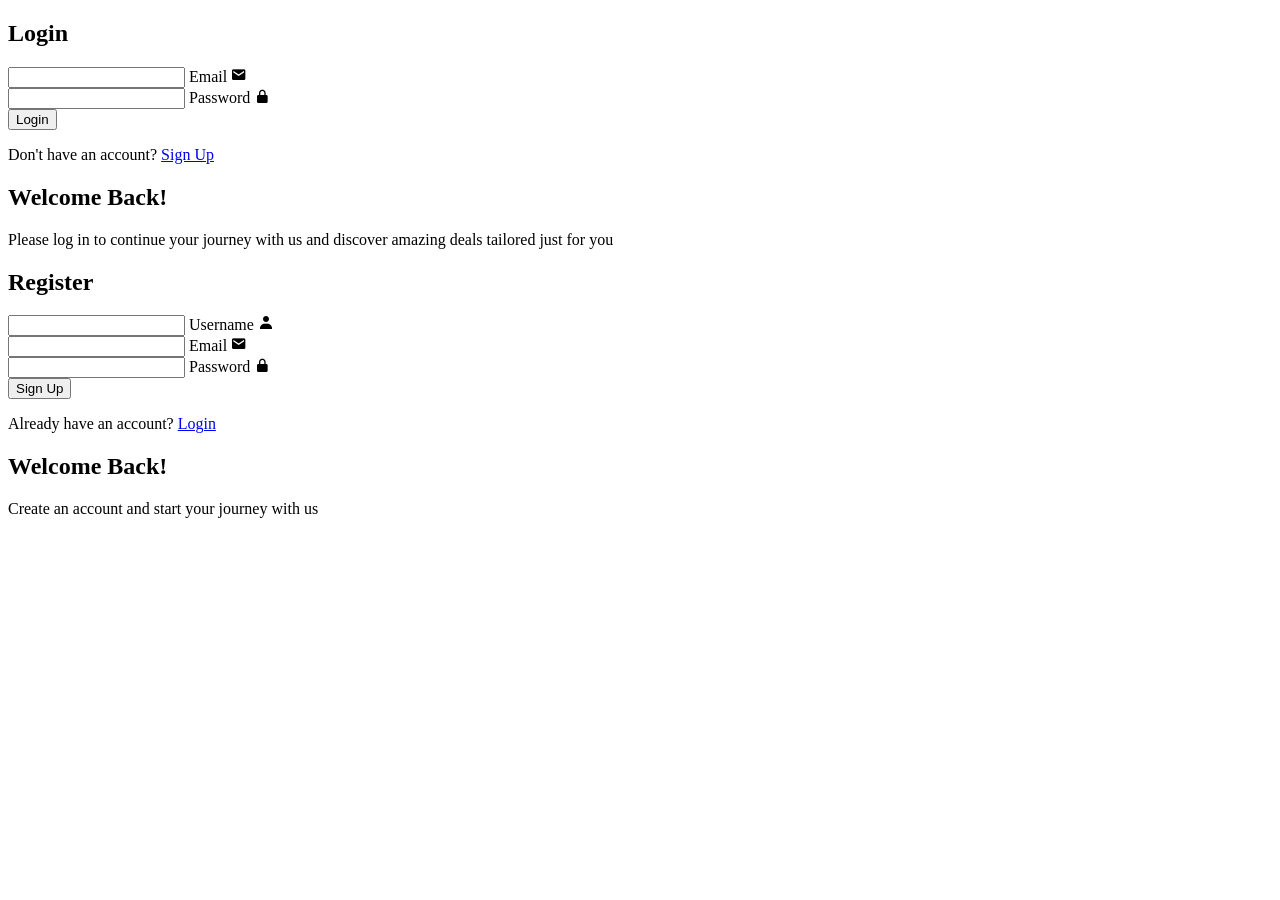
==== index.html @ 2eecbe60 "first commit" ====
<!DOCTYPE html>
<html lang="en">
<head>
    <meta charset="UTF-8">
    <meta name="viewport" content="width=device-width, initial-scale=1.0">
    <link href='https://unpkg.com/boxicons@2.1.4/css/boxicons.min.css' rel='stylesheet'>
    <link rel="stylesheet" href="./Css/style.css">
    <title>Login&Registration</title>
</head>
<body>
    <div class="wrapper">
        <div class="bg-animate"></div>
        <div class="bg-animate2"></div>

        <div class="formLogin Login">
            <h2 class="animation" style="--i:0;--j:21; ">Login</h2>
            <form action="" method="post">
                <div class="inputBox animation" style="--i:1;--j:22;">
                    <input type="email" required="required" autocomplete="off" id="email" placeholder=" " >
                    <label for="email" >Email</label>
                    <i class='bx bxs-envelope'></i>                </div>
                <div class="inputBox animation" style="--i:2;--j:23;">
                    <input type="password" required="required" autocomplete="off">
                    <label for="password">Password</label>
                    <i class='bx bxs-lock-alt'></i>
                </div>
                <div class="inputBox" >
                <button class="btn animation"  style="--i:3;--j:24;" type="submit">Login</button>
                </div>
                <div class="notHaveAcc animation" style="--i:4;--j:25;">
                    <p>Don't have an account?
                    <a href="#" class="registerLink">Sign Up</a></p>
                </div>
            </form>
        </div>
        <div class="loginInfo Login">
            <h2 class="animation" style="--i:0;--j:20;">Welcome Back!</h2>
            <p class="animation" style="--i:1;--j:21;">Please log in to continue your journey with us and discover amazing deals tailored just for you</p>
        </div>


        <div class="formLogin Register">
            <h2 class="animation" style="--i:17;--j:0;" >Register</h2>
            <form action="" method="post">
                <div class="inputBox animation" style="--i:18;--j:1;">
                    <input type="text" required="required" autocomplete="off">
                    <label for="userName">Username</label>
                    <i class='bx bxs-user'></i>
                </div>
                <div class="inputBox animation" style="--i:19;--j:2;">
                    <input type="email" required="required" autocomplete="off" id="email" placeholder=" ">
                    <label for="email">Email</label>
                    <i class='bx bxs-envelope'></i>                </div>
                <div class="inputBox animation" style="--i:20;--j:3;">
                    <input type="password" required="required" autocomplete="off">
                    <label for="password">Password</label>
                    <i class='bx bxs-lock-alt'></i>
                </div>
                <div class="inputBox">
                <button class="btn animation" style="--i:21;--j:4;" type="submit">Sign Up</button>
                </div>
                <div class="notHaveAcc animation" style="--i:22;--j:5;">
                    <p>Already have an account?
                    <a href="#" class="SignInLink">Login</a></p>
                </div>
            </form>
        </div>
        <div class="loginInfo Register">
            <h2 class="animation" style="--i:17; --j:0;">Welcome Back!</h2>
            <p class="animation" style="--i:18; --j:1;">Create an account and start your journey with us</p>
        </div>
    </div>

    <script src="./Js/script.Js"></script>
</body>
</html>
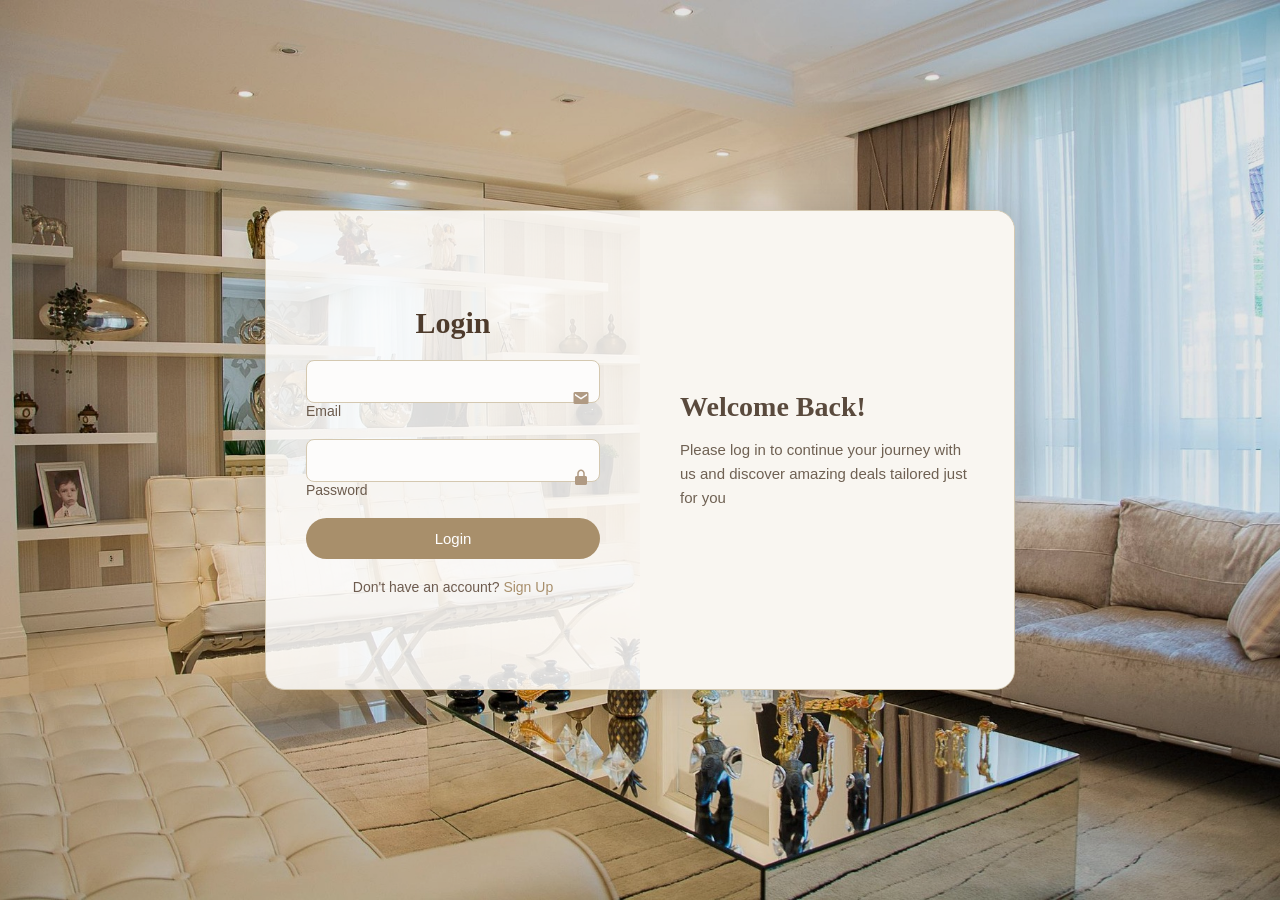
==== commit c105709d: "fix paths" ====
--- a/index.html
+++ b/index.html
@@ -4,7 +4,7 @@
     <meta charset="UTF-8">
     <meta name="viewport" content="width=device-width, initial-scale=1.0">
     <link href='https://unpkg.com/boxicons@2.1.4/css/boxicons.min.css' rel='stylesheet'>
-    <link rel="stylesheet" href="./Css/style.css">
+    <link rel="stylesheet" href="css/style.css">
     <title>Login&Registration</title>
 </head>
 <body>
@@ -71,6 +71,6 @@
         </div>
     </div>
 
-    <script src="./Js/script.Js"></script>
+    <script src="js/script.Js"></script>
 </body>
 </html>
--- a/css/style.css
+++ b/css/style.css
@@ -0,0 +1,210 @@
+@import url('https://fonts.googleapis.com/css2?family=Playfair+Display:wght@600&family=Poppins:wght@300;400;500&display=swap');
+
+* {
+  margin: 0;
+  padding: 0;
+  box-sizing: border-box;
+  font-family: "Poppins", sans-serif;
+}
+
+body {
+  display: flex;
+  justify-content: center;
+  align-items: center;
+  min-height: 100vh;
+  background: url('../assets/images/bg.jpg') no-repeat center center/cover;
+  backdrop-filter: brightness(0.9);
+}
+
+/* ======================== */
+.wrapper {
+  position: relative;
+  width: 750px;
+  height: 480px;
+  background: rgba(255, 255, 255, 0.85);
+  border-radius: 20px;
+  box-shadow: 0 0 30px rgba(0, 0, 0, 0.1);
+  overflow: hidden;
+  display: flex;
+  flex-direction: row;
+  border: 1px solid #d4c8b0;
+}
+
+/* FORMS SIDE */
+.formLogin {
+  width: 50%;
+  padding: 40px;
+  display: flex;
+  flex-direction: column;
+  justify-content: center;
+}
+
+.formLogin h2 {
+  font-family: 'Playfair Display', serif;
+  font-size: 30px;
+  color: #4e3b2c;
+  margin-bottom: 20px;
+  text-align: center;
+}
+.inputBox {
+  position: relative;
+  margin-bottom: 20px;
+}
+
+.inputBox input {
+  width: 100%;
+  padding: 12px 40px 12px 14px; /* padding-right عشان الآيكون */
+  border: 1px solid #d4c8b0;
+  border-radius: 8px;
+  font-size: 15px;
+  background-color: #fdfcfb;
+  color: #4e3b2c;
+}
+
+.inputBox i {
+  position: absolute;
+  top: 50%;
+  right: 12px;
+  transform: translateY(-50%);
+  font-size: 18px;
+  color: #b09a83;
+  pointer-events: none; /* ما يتضغطش عليه */
+}
+
+.inputBox {
+  position: relative;
+  margin-bottom: 20px;
+}
+
+.inputBox label {
+  font-size: 14px;
+  color: #6b5b4d;
+  display: block;
+  margin-bottom: 5px;
+}
+
+.inputBox input {
+  width: 100%;
+  padding: 12px 14px;
+  border: 1px solid #d4c8b0;
+  border-radius: 8px;
+  font-size: 15px;
+  transition: border-color 0.3s;
+  background-color: #fdfcfb;
+}
+
+.inputBox input:focus {
+  outline: none;
+  border-color: #c8a97e;
+}
+
+.inputBox i {
+  position: absolute;
+  right: 10px;
+  top: 38px;
+  font-size: 18px;
+  color: #b09a83;
+}
+
+/* BUTTON */
+.btn {
+  background-color: #a88f6b;
+  color: #fff;
+  padding: 12px;
+  width: 100%;
+  border: none;
+  border-radius: 25px;
+  font-weight: 500;
+  font-size: 15px;
+  cursor: pointer;
+  transition: 0.3s;
+}
+
+.btn:hover {
+  background-color: #8d7554;
+}
+
+/* Link */
+.notHaveAcc {
+  font-size: 14px;
+  text-align: center;
+  margin-top: 15px;
+  color: #6e5c4f;
+}
+.notHaveAcc a {
+  color: #a88f6b;
+  text-decoration: none;
+  font-weight: 500;
+}
+.notHaveAcc a:hover {
+  text-decoration: underline;
+}
+
+/* INFO SIDE */
+.loginInfo {
+  width: 50%;
+  padding: 40px;
+  background: #f9f6f1;
+  display: flex;
+  flex-direction: column;
+  justify-content: center;
+}
+
+.loginInfo h2 {
+  font-family: 'Playfair Display', serif;
+  font-size: 28px;
+  color: #5a4a3d;
+  margin-bottom: 15px;
+}
+
+.loginInfo p {
+  font-size: 15px;
+  color: #6f6153;
+  line-height: 1.6;
+}
+
+/* Hide old animation background */
+.bg-animate,
+.bg-animate2 {
+  display: none !important;
+}
+.formLogin {
+  width: 50%;
+  padding: 40px;
+  display: none;
+  flex-direction: column;
+  justify-content: center;
+}
+
+.formLogin.activeForm {
+  display: flex; /* نظهر فقط الفورم النشط */
+}
+.formLogin,
+.loginInfo {
+  display: none;
+}
+
+.wrapper.active .formLogin.Register,
+.wrapper.active .loginInfo.Register {
+  display: flex;
+}
+
+.wrapper:not(.active) .formLogin.Login,
+.wrapper:not(.active) .loginInfo.Login {
+  display: flex;
+}
+
+
+/* Make responsive (optional) */
+@media (max-width: 768px) {
+  .wrapper {
+    flex-direction: column;
+    height: auto;
+    width: 90%;
+  }
+
+  .formLogin,
+  .loginInfo {
+    width: 100%;
+  }
+}
